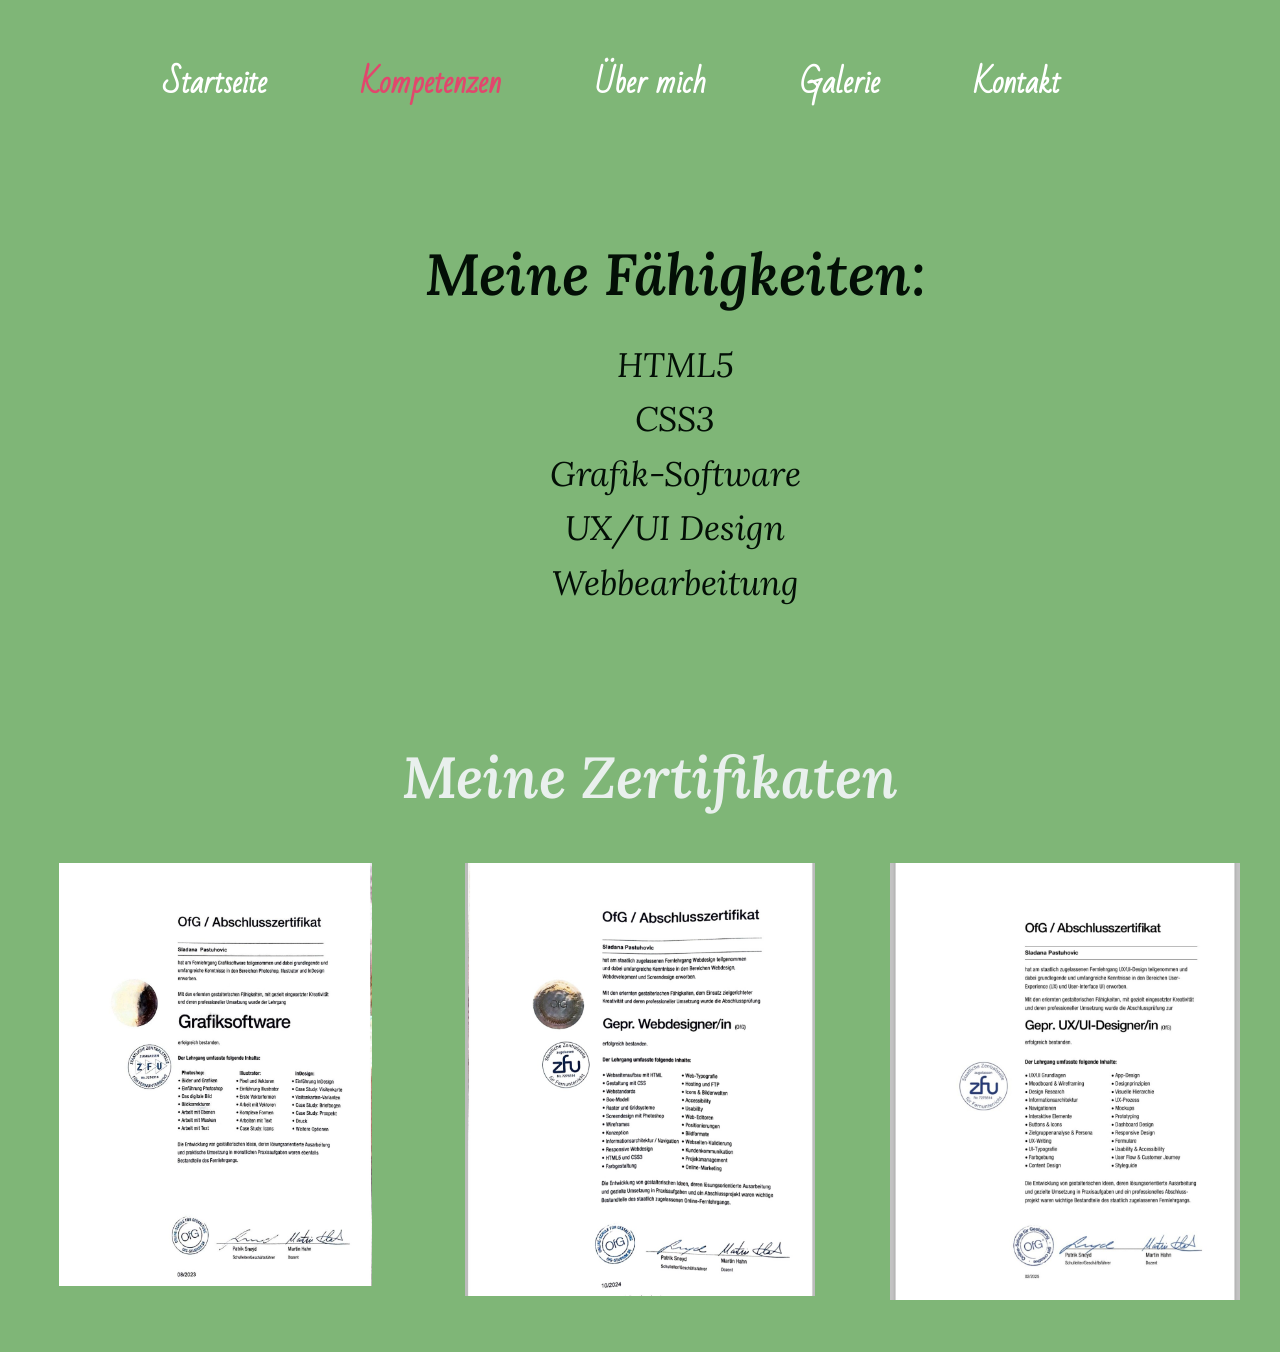
==== kompetenzen.html @ 1c3aef2c "first commit" ====
<!DOCTYPE html>
<html lang="de">
	<head>
		<meta charset="utf-8">
		<meta name="viewport" content="width=device-width, initial-scale=1">
		<title>Portfolio</title>
		<link rel="stylesheet" href="css/styles.css">

		
	</head>
	<body id="nav-open">
		<!-- Header --> 
		<header>
			<div class="wrapper">
				<div class="row">
					
					<div class="column col_">
						<a class="nav-toggle nav-open" href="#nav-open">&#x2261; Menü öffnen</a>
						<a class="nav-toggle nav-closed" href="#nav-closed">&#x2261; Menü schließen</a>
						<nav>
							<ul id="navigation">
								<li><a href="startseite.html">Startseite</a></li>
								<li><a href="kompetenzen.html" class="active">Kompetenzen</a></li>
								<li>
									<a href="ueber mich.html">Über mich</a>
					
								</li>
                                <li><a href="galerie.html">Galerie</a></li>
								<li><a href="kontakt.html">Kontakt</a></li>
							</ul>
						</nav>
					</div>
				</div>
			</div>
		</header>
		<!-- Hero-Teaser --> 
		<section class="kompetenzen">
			<div class="wrapper">
				<div class="row">
					<div class="column col_1">
						<h1>Meine Fähigkeiten:</h1>
						<h2>HTML5 <br>
                            CSS3 <br>
                            Grafik-Software <br>
                            UX/UI Design <br>
                            Webbearbeitung </h2>
					</div>
		
				</div>
			</div> 
		</section>

        <section class="leistungen">
			<div class="wrapper">
				<h1>Meine Zertifikaten</h1>
				<div class="row">
					<div class="column col_1_3">
						<img src="grafiksoftware1.jpg" width="313" height="313" >
					</div>
					<div class="column col_1_3">
						<img src="webdesign.jpg" width="350" height="350">
					</div>
					<div class="column col_1_3">
						<img src="ux ui design.jpg" width="350" height="350">
					</div>
				</div>
			</div>
		</section>
		
	
	</body>
</html>
---- css/styles.css ----
@charset "utf-8";


/* Webfonts-Einbindung */


@import url('https://fonts.googleapis.com/css2?family=Andika&family=Bad+Script&family=Courgette&family=Lora:ital,wght@0,400..700;1,400..700&display=swap');
;


* {
	margin: 0;
	padding: 0;
	-mozbox-sizing: border-box;
	-webkit-box-sizing: border-box;
	box-sizing: border-box;
}


/* Basisformatierung */

body {
	font: 400 1.125rem/1.55 'Lora''Andika';
	color: #333;
	background-color: rgb(127, 182, 119);
}

img {
	max-width: 100%;
	height: auto;
}


/* Layout */

.wrapper {
	max-width: 1250px;
	padding: 0 25px;
	margin: 0 auto;
}

.column {
	float: left;
	margin: 25px 0 25px 5%;
}

.column:first-child {
	margin-left: 0;
}

section {
	padding: 15px 0;
}


.dark {
	background-color: rgb(127, 182, 119);
}


.no-gutter .column {
	margin: 0;
	padding: 60px;
}

.no-gutter .col_1_2 {
	width: 50%;
}

.no-gutter .col_1_3 {
	width: 33.33%;
}

.no-gutter .col_2_3 {
	width: 66.66%;
}

.no-gutter .col_1_4 {
	width: 25%;
}

.no-gutter .col_3_4 {
	width: 75%;
}


/* Clearfix */

.row:before,
.row:after {
	content: " ";
	display: table;
}

.row::after {
	clear: both;
}


/* Spalten */

.col_1 {
	width: 100%;
}

.col_1_2 {
	width: 47.5%;
}

.col_1_3 {
	width: 30%;
}

.col_2_3 {
	width: 65%;
}

.col_1_4 {
	width: 21.25%;
}

.col_3_4 {
	width: 73.75%;
}


/* Navigation */

#navigation {
	float: right;
	margin-top: 20px;
}

#navigation li {
	display: inline;
	list-style: none;
	margin-left: 90px;
}

#navigation li a {
	text-decoration: none;
	text-transform:none;
	font-size: 30px;
	font-family:'Bad script' ;
	font-weight: 600;
	color:white;
	padding: 15px 0;
}

#navigation li a:hover,
#navigation li a.active {
	color: #e1476d;
}


/* Drop-Down-Menü */

#navigation li {
	position: relative;
}

#navigation ul li a {
	display: block;
	font-size: 1.125rem;
	/* 18 Pixel */
	text-transform: none;
	padding: 10px 35px 10px 15px;
	border-bottom: 1px solid rgba(34, 224, 16, 0.2);
}

#navigation ul li {
	margin-left: 0;
}

#navigation ul li a:hover {
	background: rgb(206, 183, 29);
	color: #fff;
}

#navigation li:hover ul {
	display: block;
}


/* Responsive Navigation */

.nav-toggle {
	display: none;
}

.nav-toggle {
	background:green;
	padding: 10px 15px;
	color: white;
}

.nav-toggle:hover {
	background: #05e41f;
	text-decoration: none;
}


#nav {
	background: #a2d78f;
	padding: 15px 0;
	position: sticky;
	top: 0px;
	box-shadow: 0px 10px 15px 0 rgba(0, 0, 0, .1);
	z-index: 9999;
}


.main-nav {
	display: flex;
	justify-content: space-evenly;
	flex-wrap: wrap;
}

.main-nav li {
	list-style: none;
}

.main-nav a {
	border-radius: 5px;
	background: #fff;
	background: rgba(255, 255, 255, .2);
	border: 1px solid rgba(255, 255, 255, .3);
	color: #fff;
	display: block;
	padding: 5px 25px;
	transition: all 0.2s;
}

.main-nav a:hover {
	background: rgba(255, 255, 255, 1);
	border: 1px solid rgba(255, 255, 255, .3);
	color: #4697A8;
	text-decoration: none;
}

ul.main-nav {
	margin-bottom: 0;
}



/* Typo */

h1,
h2,
h3,
h4,
h5,
h6 {
	font-family: 'Lora', sans-serif;
	font-style: italic;
	font-weight: 400;
	margin-bottom: 30px;
	color: #e9f0ed;
	line-height: 1.6;
}

h1 {
	font-size: 3.625rem;
	/* 58px; */
	margin-bottom: 25px;
	margin-left: 20px;
	font-weight: 600;
	line-height: 1.2;
}

h2 {
	font-size: 2.125rem;
	/* 34px; */
	font-weight: 400;
	margin-left: 20px;

}

h3 {
	font-size: 1.75rem;
	/* 28px; */
}

h4 {
	font-size: 1.5rem;
	/* 24px; */
}

h5 {
	font-size: 1.375rem;
	/* 22px; */
}

h6 {
	font-size: 1.250rem;
	/* 20px; */
}

p {
	margin: 0 0 30px;
	font-size: 20px;
}

a {
	color: #e1476d;
    text-decoration: none;
}

a:hover {
	text-decoration: underline;
}


.button {
	background: #4ce38b;
	border: 1px solid #76a464;
	padding: 10px 20px 8px;
	text-decoration: none;
	text-transform: uppercase;
	letter-spacing: 1px;
	color: #201e1e;
	font-weight: 600;
	margin-left: 10px;
	display: inline-block;
	transition: all 0.15s ease-out 0s;
	border-radius:15px;
	
}

.button:hover {
	background-color: #e1476d;
	color: #fff;
	text-decoration: none;
}


.zentrieren {
	text-align: center;
	margin-left:10px;
}


ul,
ol {
	margin: 0 0 15px 0px;
}




/* Kompetenzen Seite */

.leistungen {
	text-align: center;
}


.kompetenzen h1 {
	text-align: center;
	margin-left: 70px;
	color: #030f06;
	
}
.kompetenzen h2 {
	text-align: center;
	margin-left: 70px;
	color: #030f06;

}

.buttonn {
	background: #4ce38b;
	border: 1px solid #76a464;
	padding: 10px 20px 8px;
	text-decoration: none;
	text-transform: uppercase;
	letter-spacing: 1px;
	color: #201e1e;
	font-weight: 600;
	margin-left: 460px;
	display: inline-block;
	transition: all 0.15s ease-out 0s;
	border-radius:15px;
}

.buttonn:hover {
	background-color: #e1476d;
	color: #fff;
	text-decoration: none;
}


.website {
	background-color: white;
	border-radius: 30px;
}

.website h1{
	color: rgb(127, 182, 119);
	font-size:50px;
	text-align: center;
}

.website p{
	font-size:30px;
	text-align: center;

}
/* Media Queries */



@media only screen and (max-width: 950px) {
	.col_1_2,
	.col_1_3,
	.col_2_3,
	.col_1_4,
	.col_3_4,
	.no-gutter .col_1_2,
	.no-gutter .col_1_3,
	.no-gutter .col_2_3,
	.no-gutter .col_1_4,
	.no-gutter .col_3_4 {
		width: 100%;
	}
	.column {
		margin-left: 0;
	}
	section {
		padding: 40px 0;
	}
	.light {
		margin: 40px 0;
	}
	.hero h1 {
		font-size: 3rem;
		/* 48px; */
		font-size: 12vw;
	}
	.hero h2 {
		font-size: 1.875rem;
		/* 30px; */
	}
	.news .column,
	footer .wrapper .column {
		max-width: 360px;
		margin: 25px auto 50px;
		float: none;
	}

	.buttonn{
		margin-left: 2oopx;
	}

	
	/* Responsive Navigation */
	nav {
		height: 0;
		overflow: hidden;
	}
	.nav-toggle {
		display: block;
	}
	#nav-open:target .nav-closed {
		display: block;
	}
	.nav-closed,
	#nav-closed:target .nav-closed,
	#nav-open:target .nav-open {
		display: none;
	}
	#nav-open:target nav {
		height: 500px;
	}
	#navigation {
		margin-top: 15px;
		float: none;
		border-bottom: 1px solid #ccc;
	}
	#navigation li {
		display: block;
		margin-left: 0;
		text-align: left;
		border-top: 1px solid #ccc;
	}
	#navigation li a {
		margin-left: 0;
		display: block;
		padding: 15px 30px;
	}
	#navigation ul {
		position: relative;
		display: block;
		top: 0;
		left: 0;
		box-shadow: 0 0 0 rgba(0, 0, 0, 0);
		width: 100%;
		margin-bottom: 0;
	}
	#navigation ul li a {
		border-bottom: 0;
		padding: 15px 15px 15px 60px;
	}
	#nav nav{
		height: auto;
	}
	#nav{
		display: none;
	}
	.main-nav li {
		margin: 10px
	}
	header .col_3_4 {
		margin-top: 0;
	}
	
}



/* Druckformatierung */

@media print {

	header, footer {
		display: none;
	}

	p { 
    	font-family: Arial, sans-serif;
		font-size: 10pt;
	}

	h1, h2, h3, h4, h5, h6 { 
		font-family: Arial, sans-serif; 
		font-size: 18pt; 
		color: #000;
		font-style: normal;
	}
	
	section{
		padding: 0;
	}

}
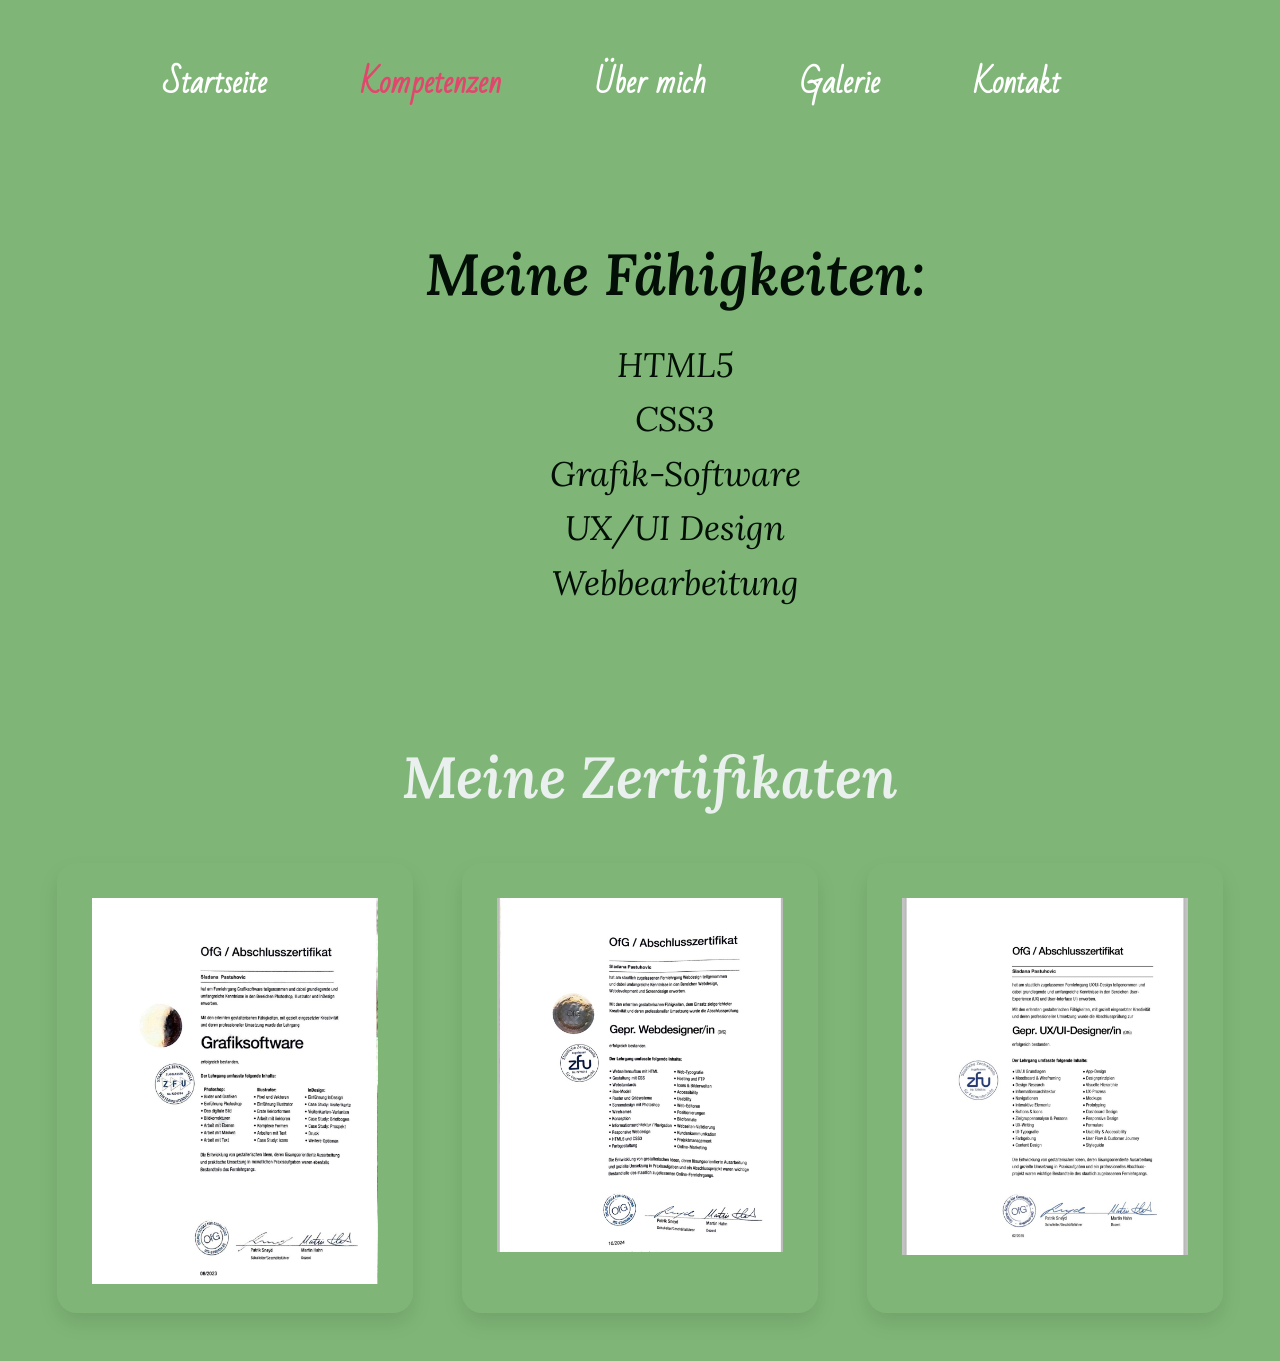
==== commit cdd8d4a1: "first commit" ====
--- a/kompetenzen.html
+++ b/kompetenzen.html
@@ -7,6 +7,7 @@
 		<meta name="viewport" content="width=device-width, initial-scale=1">
 		<title>Portfolio</title>
 		<link rel="stylesheet" href="css/styles.css">
+		
 
 		
 	</head>
@@ -52,12 +53,12 @@
 			</div> 
 		</section>
 
-        <section class="leistungen">
+        <section class="leistungen" id="leistungen">
 			<div class="wrapper">
 				<h1>Meine Zertifikaten</h1>
 				<div class="row">
 					<div class="column col_1_3">
-						<img src="grafiksoftware1.jpg" width="313" height="313" >
+						<img src="grafiksoftware1.jpg" width="350" height="350" >
 					</div>
 					<div class="column col_1_3">
 						<img src="webdesign.jpg" width="350" height="350">
--- a/css/styles.css
+++ b/css/styles.css
@@ -355,6 +355,27 @@
 	text-align: center;
 }
 
+#leistungen .row {
+	display: flex;
+	flex-wrap: wrap;
+}
+
+#leistungen .column {
+	box-shadow: 0px 10px 20px 0 rgba(0, 0, 0, .1);
+	padding: 35px 35px 25px;
+	border-radius: 20px;
+	transition: all 0.15s ease-out 0s;
+	flex-grow: 1;
+	flex-shrink: 1;
+	flex-basis: 150px;
+	margin: 25px 2% 25px 2%;
+}
+
+#leistungen .column:hover {
+	transform: translateY(-25px);
+	box-shadow: 0px 0px 40px rgba(0, 0, 0, .3);	
+}
+
 
 .kompetenzen h1 {
 	text-align: center;
@@ -453,6 +474,17 @@
 		margin-left: 2oopx;
 	}
 
+	.kompetenzen h1 {
+		margin-left: -5px;
+	}
+	.kompetenzen h2{
+		margin-left: -30px;
+	}
+
+	.zentrieren h1{
+		margin-left: -20px;
+	}
+
 	
 	/* Responsive Navigation */
 	nav {
